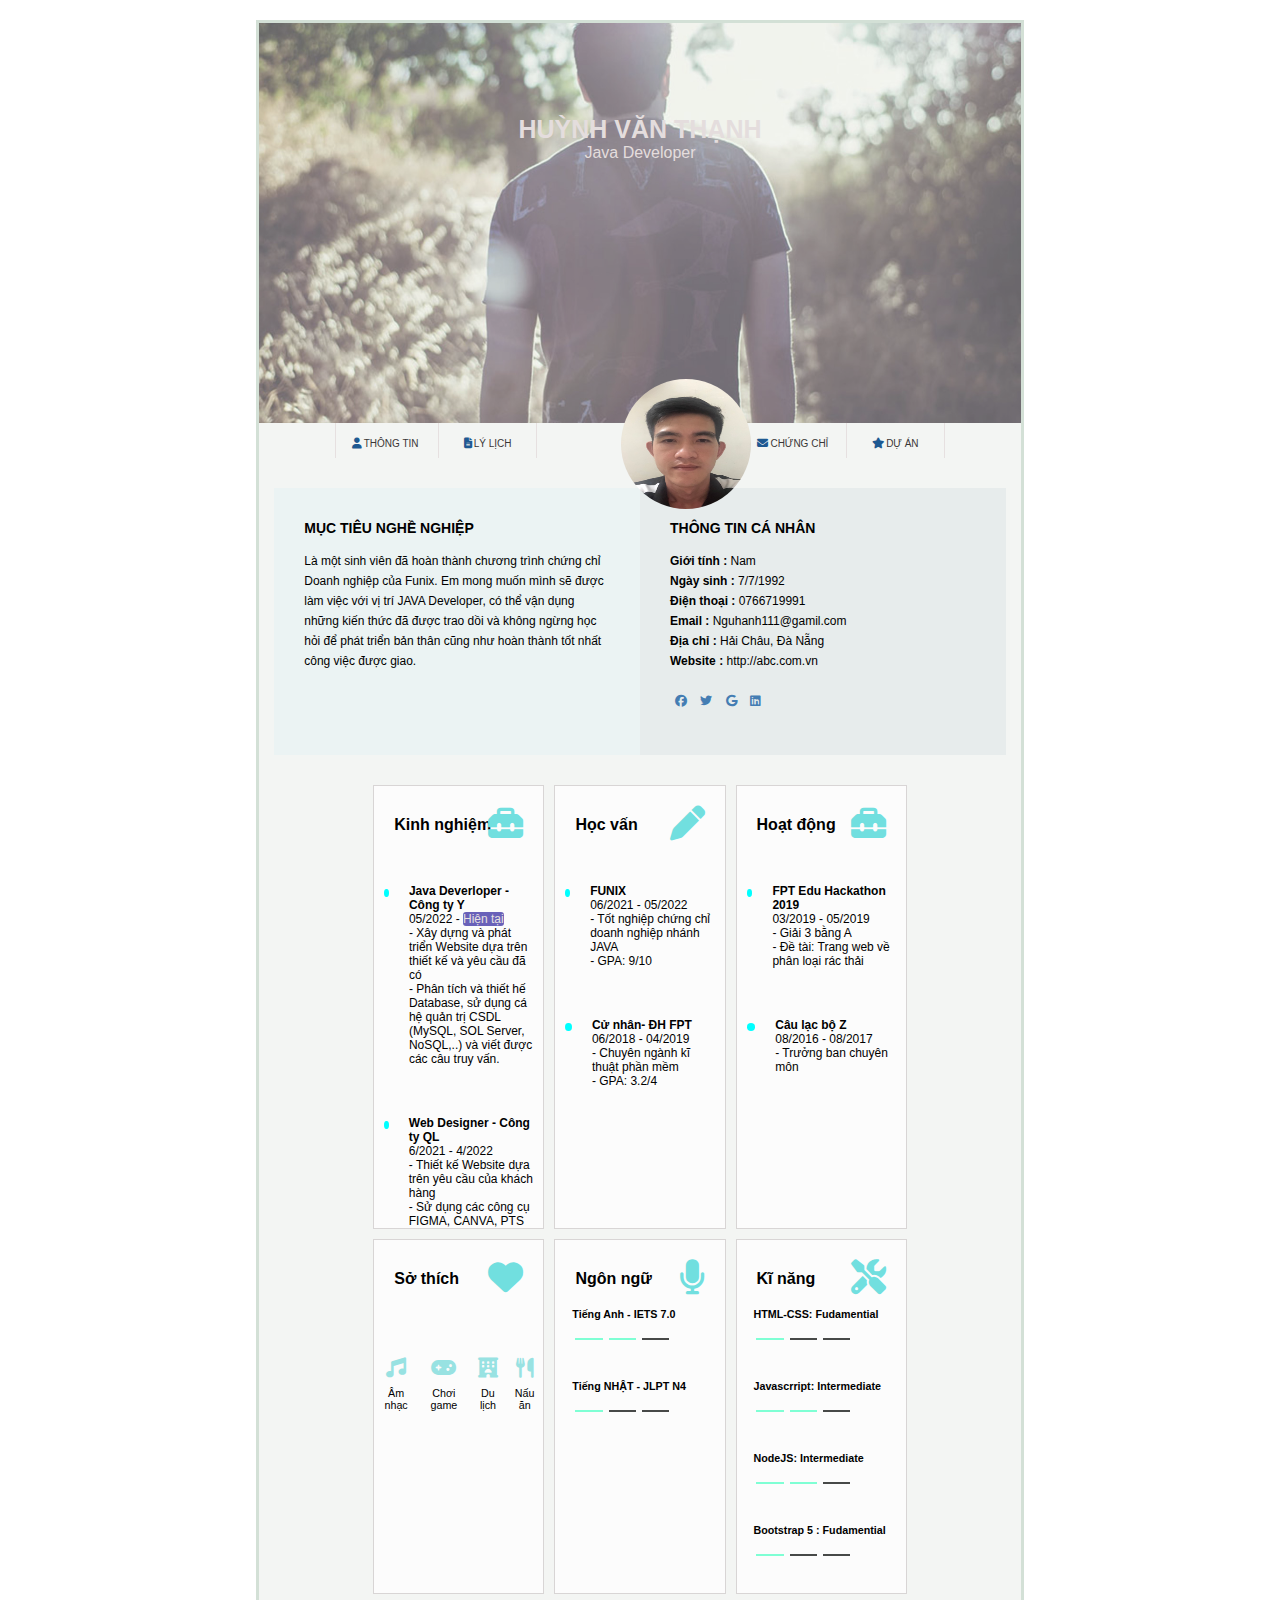
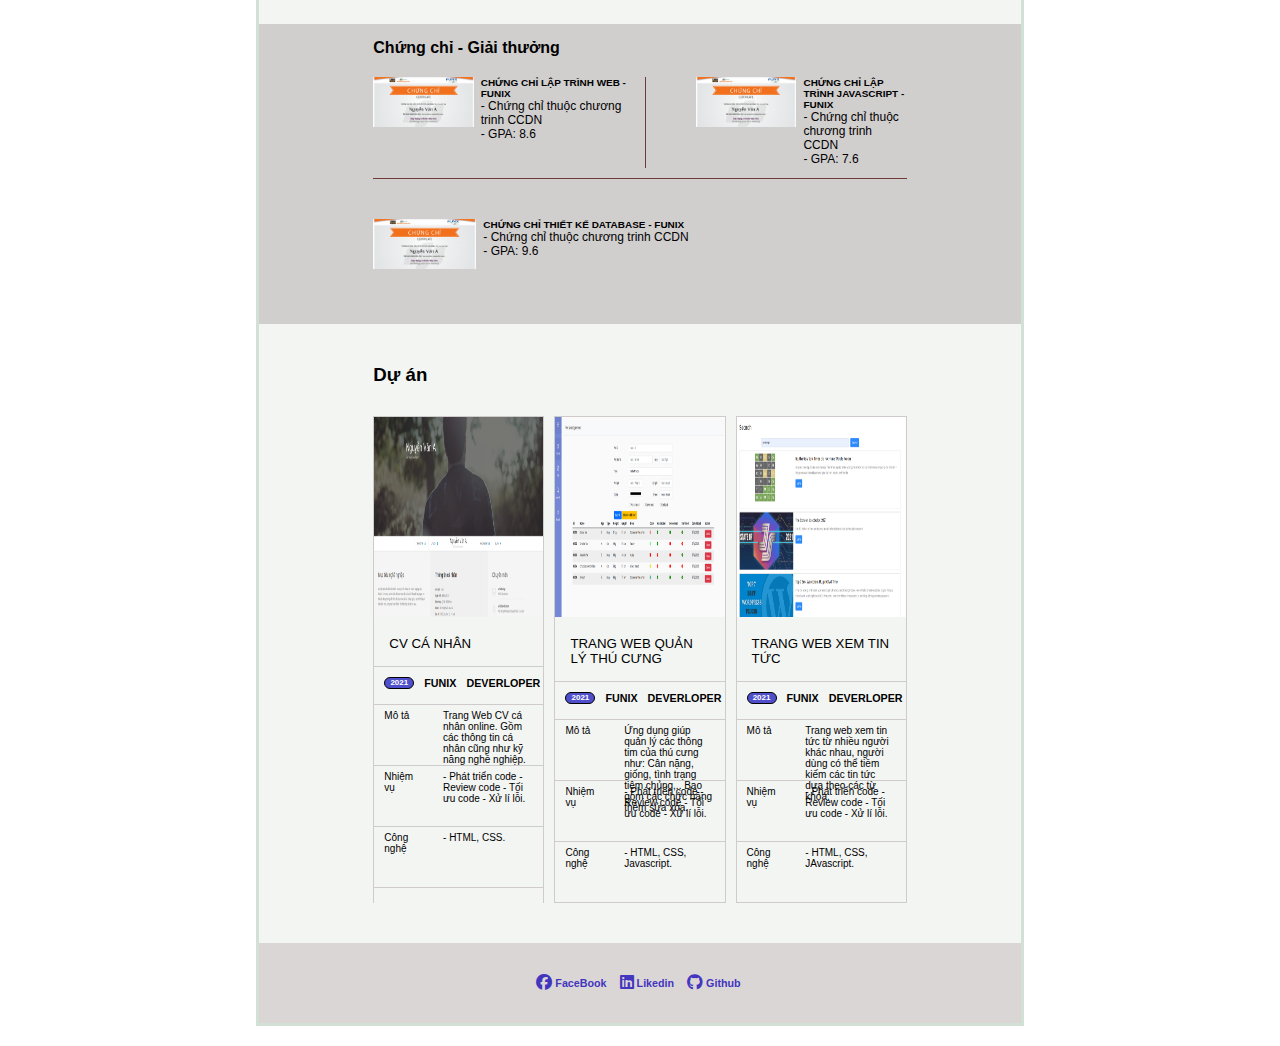
==== HTML/index.html @ a1156a14 "web cv" ====
<!DOCTYPE html>
<html lang="en">
  <head>
    <meta charset="UTF-8" />
    <meta http-equiv="X-UA-Compatible" content="IE=edge" />
    <meta name="viewport" content="width=device-width, initial-scale=1.0" />
    <title>ASSIGNMENT2</title>
    <link rel="stylesheet" href="/CSS/style.css" />
    <link
      rel="stylesheet"
      href="https://cdnjs.cloudflare.com/ajax/libs/font-awesome/6.4.0/css/all.min.css"
    />
    <link
      rel="stylesheet"
      href="https://cdnjs.cloudflare.com/ajax/libs/font-awesome/6.4.0/css/all.css"
    />
  </head>
  <body>
    <article id="container">
      <!--HÌNH ẢNH ĐẠI DIỆN -->
      <div class="image">
        <img class="image_cv" src="/IMAGES/banner.jpg" alt="image cá nhân" />
        <div class="text">
          <h1>HUỲNH VĂN THẠNH</h1>
          <p>Java Developer</p>
        </div>
      </div>
      <!-- ĐƯỜNG LINK THÔNG TIN -->
      <div class="menu_bar">
        <div class="menu_bar contai_box">
          <div class="info">
            <a href="#information" class="aa">
              <div class="aa_box">
                <i
                  class="fa-solid fa-user"
                  style="
                    font-size: 11px;
                    color: rgb(30, 89, 145);
                    margin-right: 2px;
                  "
                ></i>
                <div class="text_icon">THÔNG TIN</div>
              </div>
            </a>
          </div>
          <div class="back">
            <a href="#back_ground" class="aa">
              <div class="aa_box">
                <i
                  class="fa-solid fa-file-lines"
                  style="
                    font-size: 11px;
                    color: rgb(30, 89, 145);
                    margin-right: 2px;
                  "
                ></i>
                <div class="text_icon">LÝ LỊCH</div>
              </div>
            </a>
          </div>
          <div class="name">
            <img src="/IMAGES/anh.jpg" alt="">
          </div>
          <div class="awa">
            <a href="#award" class="aa">
              <div class="aa_box">
                <i
                  class="fa-solid fa-envelope"
                  style="
                    font-size: 11px;
                    color: rgb(30, 89, 145);
                    margin-right: 2px;
                  "
                ></i>
                <div class="text_icon">CHỨNG CHỈ</div>
              </div>
            </a>
          </div>
          <div class="proj">
            <a href="#project" class="aa">
              <div class="aa_box">
                <i
                  class="fa-solid fa-star"
                  style="
                    font-size: 11px;
                    color: rgb(30, 89, 145);
                    margin-right: 2px;
                  "
                ></i>
                <div class="text_icon">DỰ ÁN</div>
              </div>
            </a>
          </div>
        </div>
      </div>
      <!-- THÔNG TIN CÁ NHÂN VÀ MỤC TIÊU NGHỀ NGHIỆP -->
      <div id="information">
        <div class="goal_my">
          <div class="text_goal">
            <h5>MỤC TIÊU NGHỀ NGHIỆP</h5>
            <p>
              Là một sinh viên đã hoàn thành chương trình chứng chỉ Doanh nghiệp
              của Funix. Em mong muốn mình sẽ được làm việc với vị trí JAVA
              Developer, có thể vận dụng những kiến thức đã được trao dồi và
              không ngừng học hỏi để phát triển bản thân cũng như hoàn thành tốt
              nhất công việc được giao.
            </p>
          </div>
        </div>
        <div class="info_my">
          <div class="text_info">
            <h5>THÔNG TIN CÁ NHÂN</h5>
            <p><span>Giới tính : </span> Nam</p>
            <p><span>Ngày sinh : </span> 7/7/1992</p>
            <p><span>Điện thoại : </span> 0766719991</p>
            <p><span>Email : </span> Nguhanh111@gamil.com</p>
            <p><span>Địa chỉ : </span> Hải Châu, Đà Nẵng</p>
            <p><span>Website : </span> http://abc.com.vn</p>
            <div class="link_social">
              <a href="https://www.facebook.com"
                ><i class="fa-brands fa-facebook"></i
              ></a>
              <a href="https://twitter.com/?lang=vi"
                ><i class="fa-brands fa-twitter"></i
              ></a>
              <a href="https://www.google.com.vn/?hl=vi"
                ><i class="fa-brands fa-google"></i
              ></a>
              <a href="https://www.linkedin.com/"
                ><i class="fa-brands fa-linkedin"></i
              ></a>
            </div>
          </div>
        </div>
      </div>
      <!-- BACKGROUND CÁ NHÂN -->
      <div id="back_ground">
        <div class="back_container">
          <div class="experience">
            <div class="text-icon">
              <h4>Kinh nghiệm</h4>
              <i
                class="fa-solid fa-toolbox"
                style="font-size: 35px; color: rgb(113, 223, 223)"
              ></i>
            </div>

            <div class="text_act">
              <div class="point1"></div>
              <div class="text-point">
                <h4>Java Deverloper - Công ty Y</h4>
                <p>05/2022 - <span> Hiện tại</span></p>
                <p>
                  - Xây dựng và phát triển Website dựa trên thiết kế và yêu cầu
                  đã có
                </p>
                <p>
                  - Phân tích và thiết hế Database, sử dụng cá hệ quản trị CSDL
                  (MySQL, SOL Server, NoSQL,..) và viết được các câu truy vấn.
                </p>
              </div>
            </div>
            <div class="text_act">
              <div class="point"></div>
              <div class="text-point">
                <h4>Web Designer - Công ty QL</h4>
                <p>6/2021 - 4/2022</p>
                <p>- Thiết kế Website dựa trên yêu cầu của khách hàng</p>
                <p>- Sử dụng các công cụ FIGMA, CANVA, PTS</p>
              </div>
            </div>
          </div>
          <div class="education">
            <div class="text-icon">
              <h4>Học vấn</h4>
              <i
                class="fa-solid fa-pen"
                style="font-size: 35px; color: rgb(113, 223, 223)"
              ></i>
            </div>
            <div class="text_act">
              <div class="point"></div>
              <div class="text-point">
                <h4>FUNIX</h4>
                <p>06/2021 - 05/2022</p>
                <p>- Tốt nghiệp chứng chỉ doanh nghiệp nhánh JAVA</p>
                <p>- GPA: 9/10</p>
              </div>
            </div>
            <div class="text_act">
              <div class="point"></div>
              <div class="text-point">
                <h4>Cử nhân- ĐH FPT</h4>
                <p>06/2018 - 04/2019</p>
                <p>- Chuyên ngành kĩ thuật phần mềm</p>
                <p>- GPA: 3.2/4</p>
              </div>
            </div>
          </div>
          <div class="active">
            <div class="text-icon">
              <h4>Hoạt động</h4>
              <i
                class="fa-solid fa-toolbox"
                style="font-size: 35px; color: rgb(113, 223, 223)"
              ></i>
            </div>
            <div class="text_act">
              <div class="point"></div>
              <div class="text-point">
                <h4>FPT Edu Hackathon 2019</h4>
                <p>03/2019 - 05/2019</p>
                <p>- Giải 3 bằng A</p>
                <p>- Đề tài: Trang web về phân loại rác thải</p>
              </div>
            </div>
            <div class="text_act">
              <div class="point"></div>
              <div class="text-point">
                <h4>Câu lạc bộ Z</h4>
                <p>08/2016 - 08/2017</p>
                <p>- Trưởng ban chuyên môn</p>
              </div>
            </div>
          </div>
          <div class="interest">
            <div class="text-icon">
              <h4>Sở thích</h4>
              <i
                class="fa-solid fa-heart"
                style="font-size: 35px; color: rgb(113, 223, 223)"
              ></i>
            </div>
            <div class="inter-contai">
                <div class="inter1">
                    <i class="fa-solid fa-music" style="font-size: 20px; color: rgb(152, 226, 226);"></i>
                    <h6>Âm nhạc</h6>
                </div>
                <div class="inter1">
                    <i class="fa-solid fa-gamepad"  style="font-size: 20px; color: rgb(152, 226, 226);"></i>
                    <h6>Chơi game</h6>
                </div>
                <div class="inter1">
                    <i class="fa-solid fa-hotel" style="font-size: 20px; color: rgb(152, 226, 226);"></i>
                    <h6>Du lịch</h6>
                </div>
                <div class="inter1">
                    <i class="fa-solid fa-utensils" style="font-size: 20px; color: rgb(152, 226, 226);"></i>
                    <h6>Nấu ăn</h6>
                </div>
            </div>
          </div>
          <div class="language">
            <div class="text-icon">
              <h4>Ngôn ngữ</h4>
              <i
                class="fa-solid fa-microphone"
                style="font-size: 35px; color: rgb(113, 223, 223)"
              ></i>
            </div>
            <div class="text-langu">
                <h6 style="margin: 15px 10%;">Tiếng Anh - IETS 7.0  </h6>
                <div class="text-bar">
                    <div class="bar1"></div>
                    <div class="bar1"></div>
                    <div class="bar3"></div>
                </div>
            </div>
            <div class="text-langu">
                <h6 style="margin: 15px 10%;">Tiếng NHẬT - JLPT N4  </h6>
                <div class="text-bar">
                    <div class="bar1"></div>
                    <div class="bar3"></div>
                    <div class="bar3"></div>
                </div>
            </div>
          </div>
          <div class="skill">
            <div class="text-icon">
              <h4>Kĩ năng</h4>
              <i
                class="fa-solid fa-screwdriver-wrench"
                style="font-size: 35px; color: rgb(113, 223, 223)"
              ></i>
            </div>
            <div class="text-langu">
                <h6 style="margin: 15px 10%;">HTML-CSS: Fudamential </h6>
                <div class="text-bar1">
                    <div class="bar1"></div>
                    <div class="bar3"></div>
                    <div class="bar3"></div>
                </div>
            </div>
            <div class="text-langu">
                <h6 style="margin: 15px 10%;">Javascrript: Intermediate  </h6>
                <div class="text-bar1">
                    <div class="bar1"></div>
                    <div class="bar1"></div>
                    <div class="bar3"></div>
                </div>
            </div>
            <div class="text-langu">
                <h6 style="margin: 15px 10%;">NodeJS: Intermediate  </h6>
                <div class="text-bar1">
                    <div class="bar1"></div>
                    <div class="bar1"></div>
                    <div class="bar3"></div>
                </div>
            </div>
            <div class="text-langu">
                <h6 style="margin: 15px 10%;">Bootstrap 5 : Fudamential  </h6>
                <div class="text-bar1">
                    <div class="bar1"></div>
                    <div class="bar3"></div>
                    <div class="bar3"></div>
                </div>
            </div>
          </div>
        </div>
      </div>
      <!-- CHỨNG CHỈ GIẢI THƯỞNG -->
      <div id="award">
        <h4>Chứng chỉ - Giải thưởng</h4>
        <div class="awa-list">
          <div class="list">
            <img src="/IMAGES/Cert_DBI.png" alt="" class="imaga" />
            <div class="text-awa">
              <h5>CHỨNG CHỈ LẬP TRÌNH WEB - FUNIX</h5>
              <p>- Chứng chỉ thuộc chương trinh CCDN</p>
              <p>- GPA: 8.6</p>
            </div>
          </div>
          <div class="list2">
            <img src="/IMAGES/Cert_DBI.png" alt="" class="imaga" />
            <div class="text-awa">
              <h5>CHỨNG CHỈ LẬP TRÌNH JAVASCRIPT - FUNIX</h5>
              <p>- Chứng chỉ thuộc chương trinh CCDN</p>
              <p>- GPA: 7.6</p>
            </div>
          </div>
          <div class="list3">
            <img src="/IMAGES/Cert_DBI.png" alt="" class="imaga" />
            <div class="text-awa">
              <h5>CHỨNG CHỈ THIẾT KẾ DATABASE - FUNIX</h5>
              <p>- Chứng chỉ thuộc chương trinh CCDN</p>
              <p>- GPA: 9.6</p>
            </div>
          </div>
        </div>
      </div>
      <!-- DỰ ÁN  -->
      <div id="project">
        <h3>Dự án</h3>
        <div class="container-pro">
          <div class="pro1">
            <img src="/IMAGES/project_1.png" alt="" class="ima" />
            <div class="h5">
              <h5>CV CÁ NHÂN</h5>
            </div>
            <div class="icon-pro">
              <h6 class="btn">2021</h6>
              <h6>FUNIX</h6>
              <h6>DEVERLOPER</h6>
            </div>
            <div class="text-pro">
              <p>Mô tả</p>
              <p class="text-pro-p">
                Trang Web CV cá nhân online. Gồm các thông tin cá nhân cũng như
                kỹ năng nghề nghiệp.
              </p>
            </div>
            <div class="text-pro">
              <p>Nhiệm vụ</p>
              <p class="text-pro-p">
                - Phát triển code - Review code - Tối ưu code - Xử lí lỗi.
              </p>
            </div>
            <div class="text-pro">
              <p>Công nghệ</p>
              <p class="text-pro-p">- HTML, CSS.</p>
            </div>
          </div>
          <div class="pro1">
            <img src="/IMAGES/project_2.png" alt="" class="ima" />
            <div class="h5">
              <h5>TRANG WEB QUẢN LÝ THÚ CƯNG</h5>
            </div>
            <div class="icon-pro">
              <h6 class="btn">2021</h6>
              <h6>FUNIX</h6>
              <h6>DEVERLOPER</h6>
            </div>
            <div class="text-pro">
              <p>Mô tả</p>
              <p class="text-pro-p">
                Ứng dụng giúp quản lý các thông tim của thú cưng như: Cân nặng,
                giống, tình trạng tiêm chủng,.. Bao gồm các chức năng thêm sửa
                xóa.
              </p>
            </div>
            <div class="text-pro">
              <p>Nhiệm vụ</p>
              <p class="text-pro-p">
                - Phát triển code - Review code - Tối ưu code - Xử lí lỗi.
              </p>
            </div>
            <div class="text-pro">
              <p>Công nghệ</p>
              <p class="text-pro-p">- HTML, CSS, Javascript.</p>
            </div>
          </div>
          <div class="pro1">
            <img src="/IMAGES/project_3.png" alt="" class="ima" />
            <div class="h5">
              <h5>TRANG WEB XEM TIN TỨC</h5>
            </div>
            <div class="icon-pro">
              <h6 class="btn">2021</h6>
              <h6>FUNIX</h6>
              <h6>DEVERLOPER</h6>
            </div>
            <div class="text-pro">
              <p>Mô tả</p>
              <p class="text-pro-p">
                Trang web xem tin tức từ nhiều người khác nhau, người dùng có
                thể tiềm kiếm các tin tức dựa theo các từ khóa.
              </p>
            </div>
            <div class="text-pro">
              <p>Nhiệm vụ</p>
              <p class="text-pro-p">
                - Phát triển code - Review code - Tối ưu code - Xử lí lỗi.
              </p>
            </div>
            <div class="text-pro">
              <p>Công nghệ</p>
              <p class="text-pro-p">- HTML, CSS, JAvascript.</p>
            </div>
          </div>
        </div>
      </div>
      <!-- THÔNG TIN ĐƯỜNG DẪN -->
      <footer class="footer">
        <div class="container-footer">
          <a href="https://www.facebook.com">
            <div class="fabook">
              <i class="fa-brands fa-facebook"></i>
              <h6>FaceBook</h6>
            </div>
          </a>
          <a href="https://www.linkedin.com">
            <div class="likedin">
              <i class="fa-brands fa-linkedin"></i>
              <h6>Likedin</h6>
            </div>
          </a>
          <a href="https://github.com">
            <div class="git">
              <i class="fa-brands fa-github"></i>
              <h6>Github</h6>
            </div>
          </a>
        </div>
      </footer>
    </article>
  </body>
</html>
---- CSS/style.css ----
*{
    margin: 0;
    padding: 0;
    box-sizing: border-box;
    
   
}
body{
    font-family: sans-serif;
}
#container{
   margin: 20px auto;
   border: 3px solid rgb(211, 224, 214);

    width: 60%;
    min-height: 100vh;
    background-color: rgb(243, 245, 243);
    
}
/*HÌNH ẢNH ĐẠI DIỆN */
.image{
     width: 100%;
     justify-content: center;
     position: relative;
     height: 400px;
    }
.image_cv{
    width: 100%;
    height: 400px;;
    opacity: 0.7;
}
.text{
    text-align: center;
    justify-content: center;
    color: rgb(228, 221, 221);
    position: absolute;
    left: 50%;
    top: 50%;
    transform: translate(-50%, -230%);
    
}
.text h1{
    font-size: 25px;
}
/* ĐƯỜNG LINK THÔNG TIN */
.name img{
    width: 130px;
    height: 130px;
    border-radius: 50%;
    position: absolute;
     left: 80px;
     top: -50px;
    
   

}
.menu_bar{
    text-align: center;
    justify-content: center;
   
    height: 35px;
}
.contai_box{
    display: grid;
    grid-template-columns: 1fr 1fr 2fr 1fr 1fr;
    margin: 0px 10%;
    column-gap: 4px;
    

}
.text_icon{
    color: rgb(58, 55, 55);
    font-size: 10PX;
    
}
.name h6{
    font-size: 8px;
    color: rgb(166, 182, 182);
    margin-top: 6px;
    
}
.name{
    margin-top: 6px;
    position: relative;
}
.name h5{
    color: rgb(71, 69, 69);
   
}
.aa{
    text-decoration: none;
    display: inline-block;
    
}
.aa_box{
    display: flex;
}
.back,.info, .awa, .proj{
    text-align: center;
    justify-content: center;
    padding-top: 10px;
    border-left: 1px solid #e6e0e0;
    
}
.back,.proj{
    border-right:1px solid #e6e0e0 ;
}
/* THÔNG TIN CÁ NHÂN VÀ MỤC TIÊU NGHỀ NGHIỆP */
#information{
    display: grid;
    grid-template-columns: 1fr 1fr;
    padding: 0 2%;
    margin-top: 30px;
    font-size: 12px;
    font-weight: 100;
    height: 267px;
    width: 100%;
}
.goal_my{
    background-color: rgb(235, 243, 243);
}
.info_my{
    background-color: rgb(231, 236, 236);
    
}
.text_goal, .text_info{
margin: 30px;
line-height: 20px;

}

.text_info h5, .text_goal h5{
    padding-bottom: 13px;
    font-size: 14px;
}
.text_info span{
    font-weight: 700;
}
.link_social{
    margin-top: 20px;
}
.link_social a{
    color: rgb(68, 125, 179);
    margin: 0 5px;
}

/* BACKGROUND CÁ NHÂN */
.back_container{
   
    min-height: 80vh;
    display: grid;
    grid-template-columns: 1fr 1fr 1fr;
    grid-template-rows: 5fr 4fr;
    margin: 30px 15%;
    gap: 10px;
   
}
.experience, .education, .active, .interest,
.language , .skill{
    border: 1px solid rgb(216, 213, 213);
    background-color: rgb(252, 252, 252);
}
.text-icon{
    display: flex;
    margin: 20px;
    position: relative;
}
.text-icon i{
    position: absolute;
    right: 0;
}
.text-icon h4{
    margin-top: 10px;
}
.text-edu ul li::marker{
    color: aqua;
    font-size: 15px;
    padding: 5px;
    
}
.text-edu{
    padding: 15px;
}
.text-edu ul li{
    font-size: 13px;
}
.point{
    width: 10px;
    height: 8px;
    border-radius: 50%;
    background-color: aqua;
    margin: 5px 10px;
}
.point1{
    width: 25px;
    height: 8px;
    border-radius: 50%;
    background-color: aqua;
    margin: 5px 10px;
}
.text_act{
    display: flex;
    margin-top: 50px;
    font-size: 13px;
}
.text-point{
    margin: 0 10px;
    font-size: 12px;
}
.text-point p span{
    font-size: 12px;
    background-color: #6961b9;
    color: #e6e0e0;
    border-radius: 3px;
}
.inter-contai{
    display: flex;
    margin-top: 70px;
    text-align: center;
    justify-content: center;

}
.inter1{
    text-align: center;
    margin: 0 5px;

}
.inter1 h6{
    margin-top: 8px;
    font-weight: 300;
}
/* phần ngôn ngữ và kĩ năng css khác phần còn lại */
.text-langu{
    
}
.text-bar,.text-bar1{
    width: 100px;
    height: 30px;
  display: flex;
   margin: 5px 10%;
    font-size: 10px;
}
.text-bar1{

}
.bar1{
    width: 30%;
    height: 2px;
    background-color: aquamarine;
    margin: 3px;
}
.bar3{
    width: 30%;
    height: 2px;
    background-color: rgb(71, 73, 72);
    margin: 3px;
}





/* CHỨNG CHỈ GIẢI THƯỞNG */
#award{
    min-height: 300px;
    background-color: rgb(209, 206, 206);
}
#award h4 {
    padding: 2% 15% 10px ;
   
}
.awa-list{
    display: grid;
    grid-template-columns: 1fr 1fr;
    grid-template-rows: 1fr 1fr;
    padding: 10px 15%;
    gap: 10px 10px;
    font-size: 12px;
}

.imaga{
 width: 110px;
 height: 50px;
 padding-right: 7px;
}
.list, .list2,.list3{
    display: flex;
}
.list2{
    border-left: 1px solid rgb(110, 58, 58);
    padding-left: 50px;
}
.list3{
    border-top: 1px solid rgb(110, 58, 58);
    grid-column: 1/3;
    padding-top: 40px;
}
/* DỰ ÁN */
#project{
    margin: 40px 0px;
    
    
}
.container-pro{
    display: grid;
    grid-template-columns: 1fr 1fr 1fr;
    column-gap: 10px;
    margin: 10px 15%;
    
}
#project h3{
    padding-left: 15%;
}
.icon-pro{
    display: flex;
    border-bottom: 1px solid rgb(207, 203, 203);
    
}
.pro1{
    margin-top: 20px;
    border-top: 1px solid rgb(207, 203, 203);
    border-left: 1px solid rgb(207, 203, 203);
    border-right: 1px solid rgb(207, 203, 203);
}
.pro1 h5 {
    margin: 15px;
    font-weight: 300;
    
}
.h5{ 
    border-bottom: 1px solid rgb(207, 203, 203);
}

.pro1 .ima{
    width: 100%;
    height: 200px;
}
.icon-pro h6{
    margin: 10px 0px 15px 10px;
}
.text-pro{
    display: flex;
    font-size: 10px;
    border-bottom: 1px solid rgb(207, 203, 203);
    
}
.text-pro p {
    margin: 5px 10px;
    width: 30%;
    height: 50px;
}
.text-pro .text-pro-p{
 width: 70%;
}
.btn{
    width: 30px;
    border: 1px solid black;
    border-radius: 7px;
    font-size: 8px;
    
    text-align: center;
    background-color: rgb(79, 79, 204);
    color: white;
}
/* THÔNG TIN ĐƯỜNG DẪN */
.footer{
    background-color: rgb(219, 214, 214);
    position: relative;
    text-align: center;
    justify-content: center;
    width: 100%;
    min-height: 80px;

}
.container-footer{
    position: absolute;
    display: flex;
    top: 50%;
    left: 50%;
    transform: translate(-50% ,-50%);
} 
.container-footer a{
    text-decoration: none;
    color: #4235be;
}
.fabook, .likedin , .git{
    display: flex;
    margin: 0 5px;
    
}
.fabook h6 , .likedin h6 , .git h6 {
    margin: 3px 3px;
}
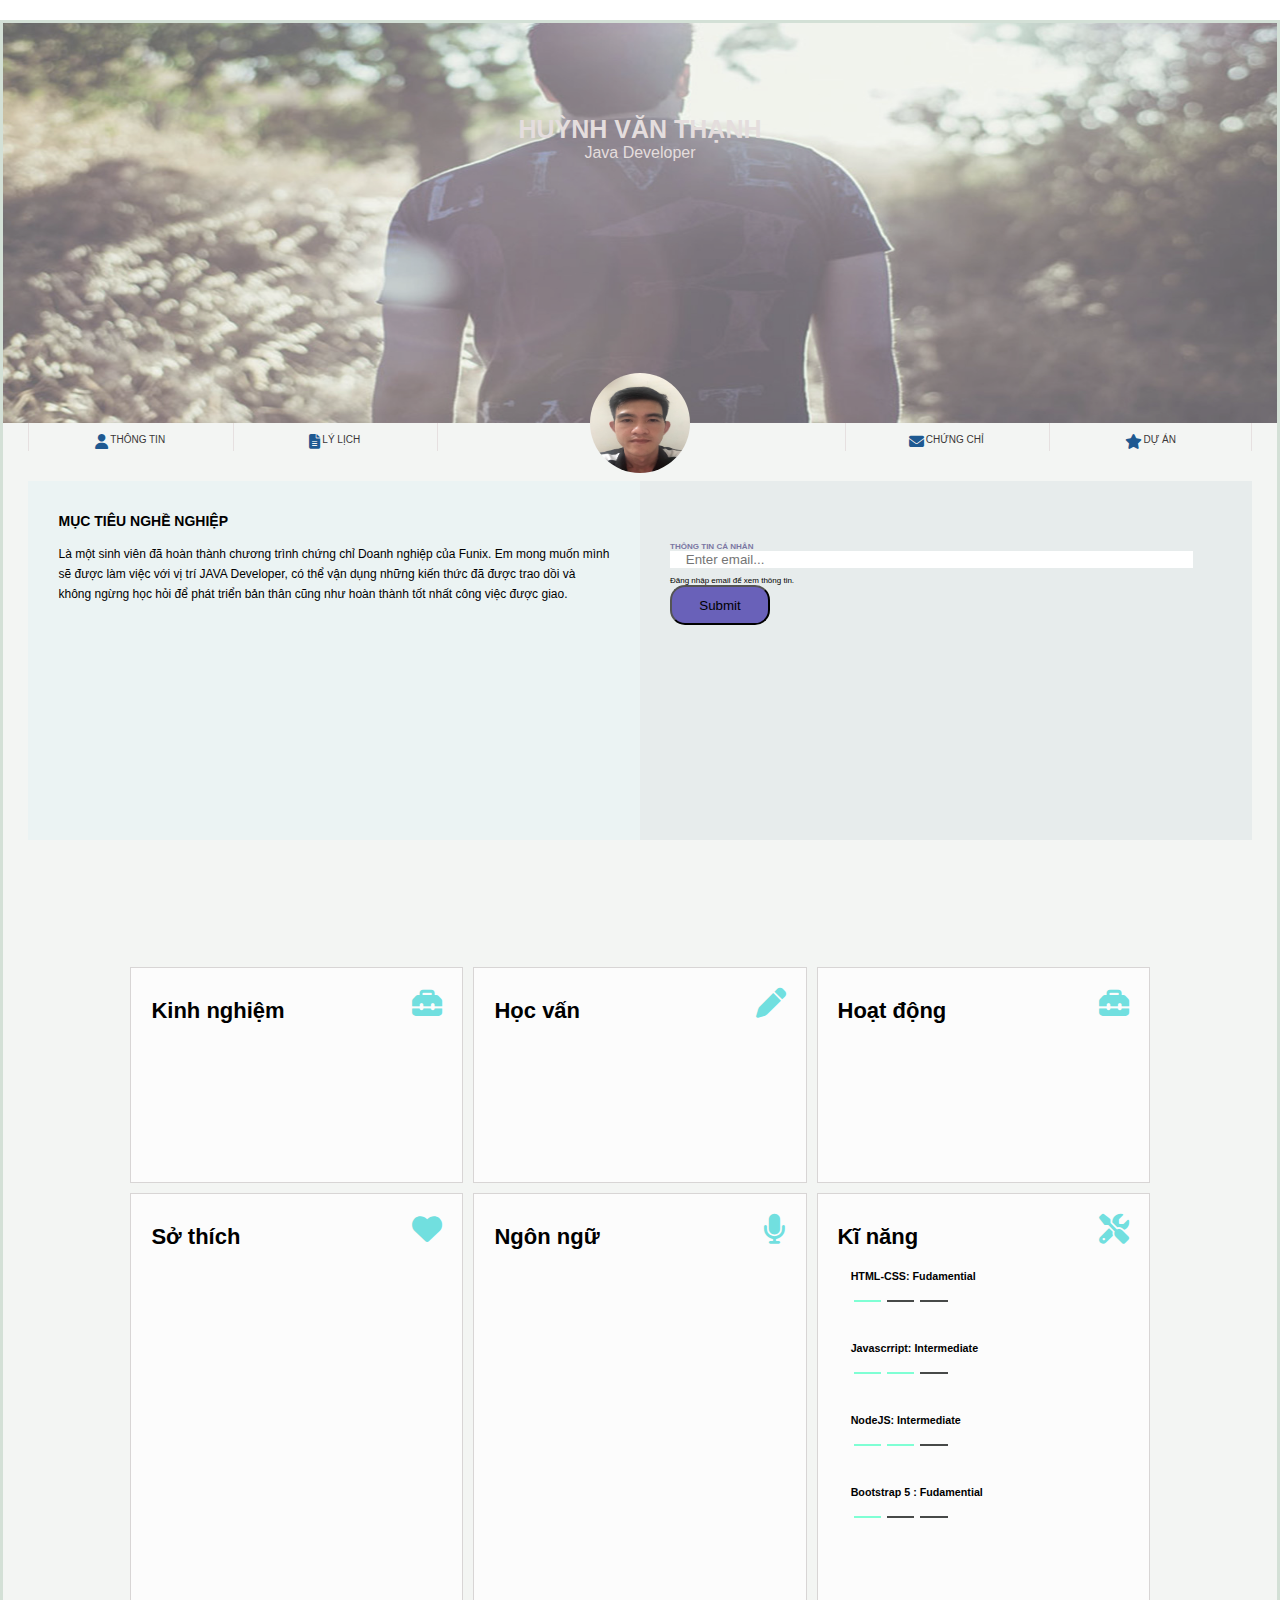
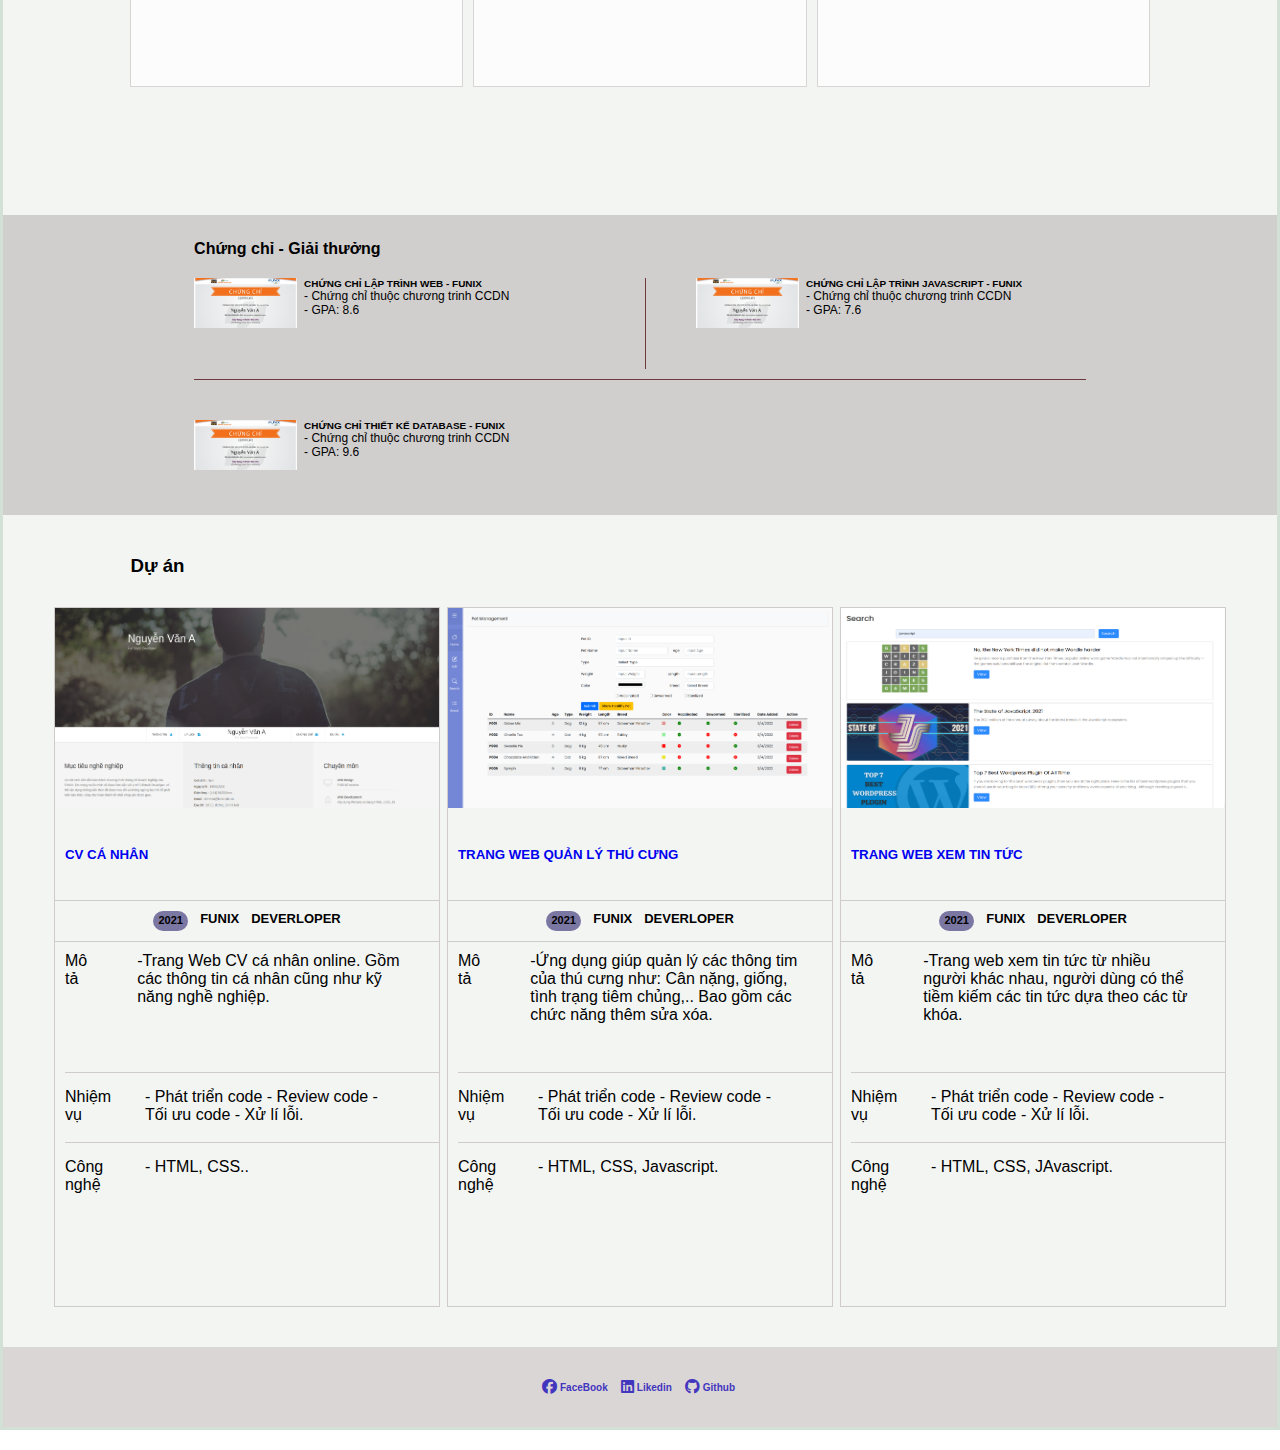
==== commit ce41d4fc: "upload bài tap lap trinh trang web đầu tiên" ====
--- a/HTML/index.html
+++ b/HTML/index.html
@@ -6,6 +6,9 @@
     <meta name="viewport" content="width=device-width, initial-scale=1.0" />
     <title>ASSIGNMENT2</title>
     <link rel="stylesheet" href="/CSS/style.css" />
+    <link rel="stylesheet" href="/CSS/tablet.css" />
+    <link rel="stylesheet" href="/CSS/smartphone.css" />
+
     <link
       rel="stylesheet"
       href="https://cdnjs.cloudflare.com/ajax/libs/font-awesome/6.4.0/css/all.min.css"
@@ -13,6 +16,12 @@
     <link
       rel="stylesheet"
       href="https://cdnjs.cloudflare.com/ajax/libs/font-awesome/6.4.0/css/all.css"
+    />
+    <link
+      href="https://cdn.jsdelivr.net/npm/bootstrap@5.0.2/dist/css/bootstrap.min.css"
+      rel="stylesheet"
+      integrity="sha384-EVSTQN3/azprG1Anm3QDgpJLIm9Nao0Yz1ztcQTwFspd3yD65VohhpuuCOmLASjC"
+      crossorigin="anonymous"
     />
   </head>
   <body>
@@ -27,14 +36,14 @@
       </div>
       <!-- ĐƯỜNG LINK THÔNG TIN -->
       <div class="menu_bar">
-        <div class="menu_bar contai_box">
+        <div class="contai_box">
           <div class="info">
             <a href="#information" class="aa">
               <div class="aa_box">
                 <i
                   class="fa-solid fa-user"
                   style="
-                    font-size: 11px;
+                    font-size: 15px;
                     color: rgb(30, 89, 145);
                     margin-right: 2px;
                   "
@@ -49,7 +58,7 @@
                 <i
                   class="fa-solid fa-file-lines"
                   style="
-                    font-size: 11px;
+                    font-size: 15px;
                     color: rgb(30, 89, 145);
                     margin-right: 2px;
                   "
@@ -59,7 +68,7 @@
             </a>
           </div>
           <div class="name">
-            <img src="/IMAGES/anh.jpg" alt="">
+            <img src="/IMAGES/anh.jpg" alt="" class="anh" />
           </div>
           <div class="awa">
             <a href="#award" class="aa">
@@ -67,7 +76,7 @@
                 <i
                   class="fa-solid fa-envelope"
                   style="
-                    font-size: 11px;
+                    font-size: 15px;
                     color: rgb(30, 89, 145);
                     margin-right: 2px;
                   "
@@ -82,7 +91,7 @@
                 <i
                   class="fa-solid fa-star"
                   style="
-                    font-size: 11px;
+                    font-size: 15px;
                     color: rgb(30, 89, 145);
                     margin-right: 2px;
                   "
@@ -108,7 +117,23 @@
           </div>
         </div>
         <div class="info_my">
-          <div class="text_info">
+          <div id="alone">
+            <div class="my-pro">
+              <h6>THÔNG TIN CÁ NHÂN</h6>
+              <input
+                type="email"
+                placeholder="    Enter email..."
+                id="mail-pro"
+              />
+              <div class="text-awa">
+                <p>Đăng nhập email để xem thông tin.</p>
+              </div>
+              <button type="button" id="btn" onclick="loginsub()">
+                Submit
+              </button>
+            </div>
+          </div>
+          <div id="my-profile" class="text_info">
             <h5>THÔNG TIN CÁ NHÂN</h5>
             <p><span>Giới tính : </span> Nam</p>
             <p><span>Ngày sinh : </span> 7/7/1992</p>
@@ -136,184 +161,246 @@
       <!-- BACKGROUND CÁ NHÂN -->
       <div id="back_ground">
         <div class="back_container">
-          <div class="experience">
+          <div id="my-experience" class="experience">
             <div class="text-icon">
               <h4>Kinh nghiệm</h4>
+
               <i
                 class="fa-solid fa-toolbox"
-                style="font-size: 35px; color: rgb(113, 223, 223)"
+                style="font-size: 30px; color: rgb(113, 223, 223)"
               ></i>
             </div>
+            <div id="exper-view">
+              <div class="view-more" onclick="more_and_more1()">
+                <i class="fa-solid fa-caret-down"></i>
+                <h6 id="text-view1">View More</h6>
+              </div>
+            </div>
+            <div id="text1">
+              <div class="text_act">
+                <div class="point1"></div>
+                <div class="text-point">
+                  <h6>Java Deverloper - Công ty Y</h6>
+                  <p>05/2022 - <span> Hiện tại</span></p>
+                  <p>
+                    - Xây dựng và phát triển Website dựa trên thiết kế và yêu cầu
+                    đã có
+                  </p>
+                  <p>
+                    - Phân tích và thiết hế Database, sử dụng cá hệ quản trị CSDL
+                    (MySQL, SOL Server, NoSQL,..) và viết được các câu truy vấn.
+                  </p>
+                </div>
+              </div>
+              <div  class="text_act">
+                <div class="point"></div>
+                <div class="text-point">
+                  <h6>Web Designer - Công ty QL</h6>
+                  <p>6/2021 - 4/2022</p>
+                  <p>- Thiết kế Website dựa trên yêu cầu của khách hàng</p>
+                  <p>- Sử dụng các công cụ FIGMA, CANVA, PTS</p>
+                </div>
+              </div>
+            </div>
 
-            <div class="text_act">
-              <div class="point1"></div>
-              <div class="text-point">
-                <h4>Java Deverloper - Công ty Y</h4>
-                <p>05/2022 - <span> Hiện tại</span></p>
-                <p>
-                  - Xây dựng và phát triển Website dựa trên thiết kế và yêu cầu
-                  đã có
-                </p>
-                <p>
-                  - Phân tích và thiết hế Database, sử dụng cá hệ quản trị CSDL
-                  (MySQL, SOL Server, NoSQL,..) và viết được các câu truy vấn.
-                </p>
-              </div>
-            </div>
-            <div class="text_act">
-              <div class="point"></div>
-              <div class="text-point">
-                <h4>Web Designer - Công ty QL</h4>
-                <p>6/2021 - 4/2022</p>
-                <p>- Thiết kế Website dựa trên yêu cầu của khách hàng</p>
-                <p>- Sử dụng các công cụ FIGMA, CANVA, PTS</p>
-              </div>
-            </div>
-          </div>
-          <div class="education">
-            <div class="text-icon">
+            
+          </div>
+          <div id="edu-text-icon" class="education">
+            <div  class="text-icon">
               <h4>Học vấn</h4>
               <i
                 class="fa-solid fa-pen"
-                style="font-size: 35px; color: rgb(113, 223, 223)"
+                style="font-size: 30px; color: rgb(113, 223, 223)"
               ></i>
             </div>
-            <div class="text_act">
-              <div class="point"></div>
-              <div class="text-point">
-                <h4>FUNIX</h4>
-                <p>06/2021 - 05/2022</p>
-                <p>- Tốt nghiệp chứng chỉ doanh nghiệp nhánh JAVA</p>
-                <p>- GPA: 9/10</p>
-              </div>
-            </div>
-            <div class="text_act">
-              <div class="point"></div>
-              <div class="text-point">
-                <h4>Cử nhân- ĐH FPT</h4>
-                <p>06/2018 - 04/2019</p>
-                <p>- Chuyên ngành kĩ thuật phần mềm</p>
-                <p>- GPA: 3.2/4</p>
-              </div>
-            </div>
-          </div>
-          <div class="active">
+            <div id="eduview">
+              <div class="view-more" onclick="more_and_more2()" >
+                <i class="fa-solid fa-caret-down"></i>
+                <h6 id="text-view2" >View More</h6>
+              </div>
+            </div>
+            <div id="text2">
+              <div  class="text_act">
+                <div class="point"></div>
+                <div class="text-point">
+                  <h6>FUNIX</h6>
+                  <p>06/2021 - 05/2022</p>
+                  <p>- Tốt nghiệp chứng chỉ doanh nghiệp nhánh JAVA</p>
+                  <p>- GPA: 9/10</p>
+                </div>
+              </div>
+              <div class="text_act">
+                <div class="point"></div>
+                <div class="text-point">
+                  <h6>Cử nhân- ĐH FPT</h6>
+                  <p>06/2018 - 04/2019</p>
+                  <p>- Chuyên ngành kĩ thuật phần mềm</p>
+                  <p>- GPA: 3.2/4</p>
+                </div>
+              </div>
+            </div>
+          </div>
+          <div id="my-active" class="active">
             <div class="text-icon">
               <h4>Hoạt động</h4>
               <i
                 class="fa-solid fa-toolbox"
-                style="font-size: 35px; color: rgb(113, 223, 223)"
+                style="font-size: 30px; color: rgb(113, 223, 223)"
               ></i>
             </div>
-            <div class="text_act">
-              <div class="point"></div>
-              <div class="text-point">
-                <h4>FPT Edu Hackathon 2019</h4>
-                <p>03/2019 - 05/2019</p>
-                <p>- Giải 3 bằng A</p>
-                <p>- Đề tài: Trang web về phân loại rác thải</p>
-              </div>
-            </div>
-            <div class="text_act">
-              <div class="point"></div>
-              <div class="text-point">
-                <h4>Câu lạc bộ Z</h4>
-                <p>08/2016 - 08/2017</p>
-                <p>- Trưởng ban chuyên môn</p>
-              </div>
-            </div>
-          </div>
-          <div class="interest">
+            <div id="act-view">
+              <div class="view-more" onclick="more_and_more3()">
+                <i class="fa-solid fa-caret-down"></i>
+                <h6 id="text-view3" >View More</h6>
+              </div>
+            </div>
+            <div id="text3">
+              <div class="text_act">
+                <div class="point"></div>
+                <div class="text-point">
+                  <h6>FPT Edu Hackathon 2019</h6>
+                  <p>03/2019 - 05/2019</p>
+                  <p>- Giải 3 bằng A</p>
+                  <p>- Đề tài: Trang web về phân loại rác thải</p>
+                </div>
+              </div>
+              <div class="text_act">
+                <div class="point"></div>
+                <div class="text-point">
+                  <h6>Câu lạc bộ Z</h6>
+                  <p>08/2016 - 08/2017</p>
+                  <p>- Trưởng ban chuyên môn</p>
+                </div>
+              </div>
+            </div>
+          </div>
+          <div id="interester" class="interest">
             <div class="text-icon">
               <h4>Sở thích</h4>
               <i
                 class="fa-solid fa-heart"
-                style="font-size: 35px; color: rgb(113, 223, 223)"
+                style="font-size: 30px; color: rgb(113, 223, 223)"
               ></i>
             </div>
-            <div class="inter-contai">
+            <div id="inter-view">
+              <div class="view-more" onclick="more_and_more4()">
+                <i class="fa-solid fa-caret-down"></i>
+                <h6 id="text-view3">View More</h6>
+              </div>
+            </div>
+            <div id="text4">
+              <div class="inter-contai">
                 <div class="inter1">
-                    <i class="fa-solid fa-music" style="font-size: 20px; color: rgb(152, 226, 226);"></i>
-                    <h6>Âm nhạc</h6>
+                  <i
+                    class="fa-solid fa-music"
+                    style="font-size: 20px; color: rgb(152, 226, 226)"
+                  ></i>
+                  <h6>Âm nhạc</h6>
                 </div>
                 <div class="inter1">
-                    <i class="fa-solid fa-gamepad"  style="font-size: 20px; color: rgb(152, 226, 226);"></i>
-                    <h6>Chơi game</h6>
+                  <i
+                    class="fa-solid fa-gamepad"
+                    style="font-size: 20px; color: rgb(152, 226, 226)"
+                  ></i>
+                  <h6>Chơi game</h6>
                 </div>
                 <div class="inter1">
-                    <i class="fa-solid fa-hotel" style="font-size: 20px; color: rgb(152, 226, 226);"></i>
-                    <h6>Du lịch</h6>
+                  <i
+                    class="fa-solid fa-hotel"
+                    style="font-size: 20px; color: rgb(152, 226, 226)"
+                  ></i>
+                  <h6>Du lịch</h6>
                 </div>
                 <div class="inter1">
-                    <i class="fa-solid fa-utensils" style="font-size: 20px; color: rgb(152, 226, 226);"></i>
-                    <h6>Nấu ăn</h6>
-                </div>
-            </div>
-          </div>
-          <div class="language">
+                  <i
+                    class="fa-solid fa-utensils"
+                    style="font-size: 20px; color: rgb(152, 226, 226)"
+                  ></i>
+                  <h6>Nấu ăn</h6>
+                </div>
+              </div>
+            </div>
+          </div>
+          <div id="languagese" class="language">
             <div class="text-icon">
               <h4>Ngôn ngữ</h4>
               <i
                 class="fa-solid fa-microphone"
-                style="font-size: 35px; color: rgb(113, 223, 223)"
+                style="font-size: 30px; color: rgb(113, 223, 223)"
               ></i>
             </div>
-            <div class="text-langu">
-                <h6 style="margin: 15px 10%;">Tiếng Anh - IETS 7.0  </h6>
+            <div id="lang-view">
+              <div class="view-more" onclick="more_and_more5()">
+                <i class="fa-solid fa-caret-down"></i>
+                <h6 id="text-view5" >View More</h6>
+              </div>
+            </div>
+            <div id="text5">
+              <div class="text-langu">
+                <h6 style="margin: 15px 10%">Tiếng Anh - IETS 7.0</h6>
                 <div class="text-bar">
-                    <div class="bar1"></div>
-                    <div class="bar1"></div>
-                    <div class="bar3"></div>
-                </div>
-            </div>
-            <div class="text-langu">
-                <h6 style="margin: 15px 10%;">Tiếng NHẬT - JLPT N4  </h6>
+                  <div class="bar1"></div>
+                  <div class="bar1"></div>
+                  <div class="bar3"></div>
+                </div>
+              </div>
+              <div class="text-langu">
+                <h6 style="margin: 15px 10%">Tiếng NHẬT - JLPT N4</h6>
                 <div class="text-bar">
-                    <div class="bar1"></div>
-                    <div class="bar3"></div>
-                    <div class="bar3"></div>
-                </div>
-            </div>
-          </div>
-          <div class="skill">
+                  <div class="bar1"></div>
+                  <div class="bar3"></div>
+                  <div class="bar3"></div>
+                </div>
+              </div>
+            </div>
+          </div>
+          <div id="skiller" class="skill">
             <div class="text-icon">
               <h4>Kĩ năng</h4>
               <i
                 class="fa-solid fa-screwdriver-wrench"
-                style="font-size: 35px; color: rgb(113, 223, 223)"
+                style="font-size: 30px; color: rgb(113, 223, 223)"
               ></i>
             </div>
-            <div class="text-langu">
-                <h6 style="margin: 15px 10%;">HTML-CSS: Fudamential </h6>
+            <div id="skill-view">
+              <div class="view-more" onclick="more_and_more6()">
+                <i class="fa-solid fa-caret-down"></i>
+                <h6 id="text-view6">View More</h6>
+              </div>
+            </div>
+            <div id="text6">
+              <div class="text-langu">
+                <h6 style="margin: 15px 10%">HTML-CSS: Fudamential</h6>
                 <div class="text-bar1">
-                    <div class="bar1"></div>
-                    <div class="bar3"></div>
-                    <div class="bar3"></div>
-                </div>
-            </div>
-            <div class="text-langu">
-                <h6 style="margin: 15px 10%;">Javascrript: Intermediate  </h6>
+                  <div class="bar1"></div>
+                  <div class="bar3"></div>
+                  <div class="bar3"></div>
+                </div>
+              </div>
+              <div class="text-langu">
+                <h6 style="margin: 15px 10%">Javascrript: Intermediate</h6>
                 <div class="text-bar1">
-                    <div class="bar1"></div>
-                    <div class="bar1"></div>
-                    <div class="bar3"></div>
-                </div>
-            </div>
-            <div class="text-langu">
-                <h6 style="margin: 15px 10%;">NodeJS: Intermediate  </h6>
+                  <div class="bar1"></div>
+                  <div class="bar1"></div>
+                  <div class="bar3"></div>
+                </div>
+              </div>
+              <div class="text-langu">
+                <h6 style="margin: 15px 10%">NodeJS: Intermediate</h6>
                 <div class="text-bar1">
-                    <div class="bar1"></div>
-                    <div class="bar1"></div>
-                    <div class="bar3"></div>
-                </div>
-            </div>
-            <div class="text-langu">
-                <h6 style="margin: 15px 10%;">Bootstrap 5 : Fudamential  </h6>
+                  <div class="bar1"></div>
+                  <div class="bar1"></div>
+                  <div class="bar3"></div>
+                </div>
+              </div>
+              <div class="text-langu">
+                <h6 style="margin: 15px 10%">Bootstrap 5 : Fudamential</h6>
                 <div class="text-bar1">
-                    <div class="bar1"></div>
-                    <div class="bar3"></div>
-                    <div class="bar3"></div>
-                </div>
+                  <div class="bar1"></div>
+                  <div class="bar3"></div>
+                  <div class="bar3"></div>
+                </div>
+              </div>
             </div>
           </div>
         </div>
@@ -353,88 +440,132 @@
         <h3>Dự án</h3>
         <div class="container-pro">
           <div class="pro1">
-            <img src="/IMAGES/project_1.png" alt="" class="ima" />
-            <div class="h5">
-              <h5>CV CÁ NHÂN</h5>
+            <div class="image_project">
+              <img src="/IMAGES/project_1.png" alt="" class="ima" />
+              <h5><a href="/project charter/project.html" style="text-decoration: none;">CV CÁ NHÂN</a></h5>
             </div>
             <div class="icon-pro">
-              <h6 class="btn">2021</h6>
-              <h6>FUNIX</h6>
-              <h6>DEVERLOPER</h6>
+              <h6 class="num">2021</h6>
+              <div class="over">
+                <h6>FUNIX</h6>
+                <h6>DEVERLOPER</h6>
+              </div>
             </div>
             <div class="text-pro">
-              <p>Mô tả</p>
-              <p class="text-pro-p">
-                Trang Web CV cá nhân online. Gồm các thông tin cá nhân cũng như
-                kỹ năng nghề nghiệp.
-              </p>
+              <div class="mt">
+                <p>Mô tả</p>
+              </div>
+              <div class="text-mt">
+                <p>
+                  -Trang Web CV cá nhân online. Gồm các thông tin cá nhân cũng
+                  như kỹ năng nghề nghiệp.
+                </p>
+              </div>
+            </div>
+            <div class="text-pro1">
+              <div class="mt">
+                <p>Nhiệm vụ</p>
+              </div>
+              <div class="text-mt">
+                <p>
+                  - Phát triển code - Review code - Tối ưu code - Xử lí lỗi.
+                </p>
+              </div>
+            </div>
+            <div class="text-pro2">
+              <div class="mt">
+                <p>Công nghệ</p>
+              </div>
+              <div class="text-mt">
+                <p>- HTML, CSS..</p>
+              </div>
+            </div>
+          </div>
+          <div class="pro1">
+            <div class="image_project">
+              <img src="/IMAGES/project_2.png" alt="" class="ima" />
+              <h5><a href="/project charter/project.html" style="text-decoration: none;">TRANG WEB QUẢN LÝ THÚ CƯNG</a></h5>
+            </div>
+
+            <div class="icon-pro">
+              <h6 class="num">2021</h6>
+              <div class="over">
+                <h6>FUNIX</h6>
+                <h6>DEVERLOPER</h6>
+              </div>
             </div>
             <div class="text-pro">
-              <p>Nhiệm vụ</p>
-              <p class="text-pro-p">
-                - Phát triển code - Review code - Tối ưu code - Xử lí lỗi.
-              </p>
+              <div class="mt">
+                <p>Mô tả</p>
+              </div>
+              <div class="text-mt">
+                <p>
+                  -Ứng dụng giúp quản lý các thông tim của thú cưng như: Cân
+                  nặng, giống, tình trạng tiêm chủng,.. Bao gồm các chức năng
+                  thêm sửa xóa.
+                </p>
+              </div>
+            </div>
+            <div class="text-pro1">
+              <div class="mt">
+                <p>Nhiệm vụ</p>
+              </div>
+              <div class="text-mt">
+                <p>
+                  - Phát triển code - Review code - Tối ưu code - Xử lí lỗi.
+                </p>
+              </div>
+            </div>
+            <div class="text-pro2">
+              <div class="mt">
+                <p>Công nghệ</p>
+              </div>
+              <div class="text-mt">
+                <p>- HTML, CSS, Javascript.</p>
+              </div>
+            </div>
+          </div>
+          <div class="pro1">
+            <div class="image_project">
+              <img src="/IMAGES/project_3.png" alt="" class="ima" />
+              <h5><a href="/project charter/project.html" style="text-decoration: none;">TRANG WEB XEM TIN TỨC</a></h5>
+            </div>
+
+            <div class="icon-pro">
+              <h6 class="num">2021</h6>
+              <div class="over">
+                <h6>FUNIX</h6>
+                <h6>DEVERLOPER</h6>
+              </div>
             </div>
             <div class="text-pro">
-              <p>Công nghệ</p>
-              <p class="text-pro-p">- HTML, CSS.</p>
-            </div>
-          </div>
-          <div class="pro1">
-            <img src="/IMAGES/project_2.png" alt="" class="ima" />
-            <div class="h5">
-              <h5>TRANG WEB QUẢN LÝ THÚ CƯNG</h5>
-            </div>
-            <div class="icon-pro">
-              <h6 class="btn">2021</h6>
-              <h6>FUNIX</h6>
-              <h6>DEVERLOPER</h6>
-            </div>
-            <div class="text-pro">
-              <p>Mô tả</p>
-              <p class="text-pro-p">
-                Ứng dụng giúp quản lý các thông tim của thú cưng như: Cân nặng,
-                giống, tình trạng tiêm chủng,.. Bao gồm các chức năng thêm sửa
-                xóa.
-              </p>
-            </div>
-            <div class="text-pro">
-              <p>Nhiệm vụ</p>
-              <p class="text-pro-p">
-                - Phát triển code - Review code - Tối ưu code - Xử lí lỗi.
-              </p>
-            </div>
-            <div class="text-pro">
-              <p>Công nghệ</p>
-              <p class="text-pro-p">- HTML, CSS, Javascript.</p>
-            </div>
-          </div>
-          <div class="pro1">
-            <img src="/IMAGES/project_3.png" alt="" class="ima" />
-            <div class="h5">
-              <h5>TRANG WEB XEM TIN TỨC</h5>
-            </div>
-            <div class="icon-pro">
-              <h6 class="btn">2021</h6>
-              <h6>FUNIX</h6>
-              <h6>DEVERLOPER</h6>
-            </div>
-            <div class="text-pro">
-              <p>Mô tả</p>
-              <p class="text-pro-p">
-                Trang web xem tin tức từ nhiều người khác nhau, người dùng có
-                thể tiềm kiếm các tin tức dựa theo các từ khóa.
-              </p>
-            </div>
-            <div class="text-pro">
-              <p>Nhiệm vụ</p>
-              <p class="text-pro-p">
-                - Phát triển code - Review code - Tối ưu code - Xử lí lỗi.
-              </p>
-            </div>
-            <div class="text-pro">
-              <p>Công nghệ</p>
-              <p class="text-pro-p">- HTML, CSS, JAvascript.</p>
+              <div class="mt">
+                <p>Mô tả</p>
+              </div>
+              <div class="text-mt">
+                <p>
+                  -Trang web xem tin tức từ nhiều người khác nhau, người dùng có
+                  thể tiềm kiếm các tin tức dựa theo các từ khóa.
+                </p>
+              </div>
+            </div>
+            <div class="text-pro1">
+              <div class="mt">
+                <p>Nhiệm vụ</p>
+              </div>
+              <div class="text-mt">
+                <p>
+                  - Phát triển code - Review code - Tối ưu code - Xử lí lỗi.
+                </p>
+              </div>
+            </div>
+            <div class="text-pro2">
+              <div class="mt">
+                <p>Công nghệ</p>
+              </div>
+              <div class="text-mt">
+                <p>- HTML, CSS, JAvascript.</p>
+              </div>
             </div>
           </div>
         </div>
@@ -463,5 +594,6 @@
         </div>
       </footer>
     </article>
+    <script src="/javascript/assignment3.js"></script>
   </body>
 </html>
--- a/CSS/style.css
+++ b/CSS/style.css
@@ -1,393 +1,498 @@
-*{
-    margin: 0;
-    padding: 0;
-    box-sizing: border-box;
+* {
+  margin: 0;
+  padding: 0;
+  box-sizing: border-box;
+}
+body {
+  font-family: sans-serif;
+}
+#container {
+  margin: 20px auto;
+  border: 3px solid rgb(211, 224, 214);
+  display: inline-block;
+  width: 100%;
+  
+  min-height: 100vh;
+  background-color: rgb(243, 245, 243);
+}
+/*HÌNH ẢNH ĐẠI DIỆN */
+.image {
+  width: 100%;
+  justify-content: center;
+  position: relative;
+  height: 400px;
+}
+.image_cv {
+  width: 100%;
+  height: 100%;
+  opacity: 0.7;
+  overflow: cover;
+}
+.text {
+  text-align: center;
+  justify-content: center;
+  color: rgb(228, 221, 221);
+  position: absolute;
+  left: 50%;
+  top: 50%;
+  transform: translate(-50%, -230%);
+}
+.text h1 {
+  font-size: 25px;
+}
+/* ĐƯỜNG LINK THÔNG TIN */
+.name img {
+  width: 100px;
+  height: 100px;
+  border-radius: 50%;
+  position: absolute;
+  left: 50%;
+  top: 0;
+  transform: translate(-50%, -50%);
+}
+.contai_box {
+  width: 100%;
+  height: auto;
+  display: grid;
+  grid-template-columns: 1fr 1fr 2fr 1fr 1fr;
+  margin: 0px auto;
+  padding-left: 2%;
+  padding-right: 2%;
+  column-gap: 2px;
+}
+.text_icon {
+  color: rgb(58, 55, 55);
+  font-size: 10px;
+}
+.name h6 {
+  font-size: 8px;
+  color: rgb(166, 182, 182);
+  margin-top: 6px;
+  position: relative;
+}
+.name {
+  width: 100%;
+  height: 100%;
+
+  position: relative;
+}
+.name h5 {
+  color: rgb(71, 69, 69);
+}
+.aa {
+  text-decoration: none;
+  display: inline-block;
+}
+.aa_box {
+  display: flex;
+}
+.back,
+.info,
+.name,
+.awa,
+.proj {
+  text-align: center;
+  justify-content: center;
+  padding-top: 10px;
+  border-left: 1px solid #e6e0e0;
+}
+.proj {
+  border-right: 1px solid #e6e0e0;
+}
+/* THÔNG TIN CÁ NHÂN VÀ MỤC TIÊU NGHỀ NGHIỆP */
+#information {
+  display: grid;
+  grid-template-columns: 1fr 1fr;
+  padding: 0 2%;
+  margin-top: 30px;
+  font-size: 12px;
+  font-weight: 100;
+  height: 359px;
+  width: 100%;
+}
+#my-profile {
+  display: none;
+}
+/* đăng nhập email */
+#alone {
+  text-align: left;
+  justify-content: center;
+  margin-top: 10%;
+  margin-left: 30px;
+}
+#mail-pro {
+  width: 90%;
+  border: 1px solid white;
+}
+#mail-pro:hover {
+  border: 1px solid bisque;
+  box-shadow: inset;
+}
+.my-pro p {
+  font-size: 8px;
+  color: #000;
+  margin-top: 8px;
+}
+.my-pro h6 {
+  color: #7b77a3;
+}
+.my-pro button {
+  width: 100px;
+  height: 40px;
+  background-color: #6961b9;
+  border-radius: 15px;
+  cursor: pointer;
+}
+.my-pro button:hover {
+  width: 95px;
+  height: 35px;
+  background-color: #3f3599;
+  color: brown;
+  transition: linear 0.2s;
+}
+
+/* hết đăng nhập email */
+.goal_my {
+  background-color: rgb(235, 243, 243);
+}
+.info_my {
+  background-color: rgb(231, 236, 236);
+}
+.text_goal,
+.text_info {
+  margin: 30px;
+  line-height: 20px;
+}
+
+.text_info h5,
+.text_goal h5 {
+  padding-bottom: 13px;
+  font-size: 14px;
+}
+.text_info span {
+  font-weight: 700;
+}
+.link_social {
+  margin-top: 20px;
+}
+.link_social a {
+  color: rgb(68, 125, 179);
+  margin: 0 5px;
+}
+
+/* BACKGROUND CÁ NHÂN */
+
+.back_container {
+  min-height: 80vh;
+  display: grid;
+  grid-template-columns: 1fr 1fr 1fr;
+  /*  grid-template-rows: 5fr 4fr; */
+  margin: 10% auto;
+  padding: 0 10%;
+  gap: 10px;
+}
+.back_container h4 {
+  font-size: 22px;
+}
+.experience,
+.education,
+.active,
+.interest,
+.language,
+.skill {
+  border: 1px solid rgb(216, 213, 213);
+  background-color: rgb(252, 252, 252);
+}
+.text-icon {
+  display: flex;
+  margin: 20px;
+  position: relative;
+}
+
+.text-icon i {
+  position: absolute;
+  right: 0;
+}
+.text-icon h4 {
+  margin-top: 10px;
+}
+.text-edu ul li::marker {
+  color: aqua;
+  font-size: 15px;
+  padding: 5px;
+}
+.text-edu {
+  padding: 15px;
+}
+.text-edu ul li {
+  font-size: 13px;
+}
+.point {
+  width: 10px;
+  height: 8px;
+  border-radius: 50%;
+  background-color: aqua;
+  margin: 5px 10px;
+}
+.point1 {
+  width: 25px;
+  height: 8px;
+  border-radius: 50%;
+  background-color: aqua;
+  margin: 5px 10px;
+}
+.text_act {
+  display: flex;
+  margin-top: 50px;
+  font-size: 13px;
+}
+.text-point {
+  margin: 0 10px;
+  font-size: 12px;
+}
+.text-point p span {
+  font-size: 12px;
+  background-color: #6961b9;
+  color: #e6e0e0;
+  border-radius: 3px;
+}
+.inter-contai {
+  display: flex;
+  margin-top: 70px;
+  text-align: center;
+  justify-content: center;
+}
+.inter1 {
+  text-align: center;
+  margin: 0 5px;
+}
+.inter1 h6 {
+  margin-top: 8px;
+  font-weight: 300;
+}
+/* back grounnd làm thêm javascript */
+#text1, #text2, #text3, #text4, #text5, #text5{
+display: none;
+}
+ #eduview, #exper-view, #act-view, #inter-view, #lang-view, #skill-view{
+    display: none;
+}
+
+.view-more{
+    display: flex;
+    width: 150px;
+    height: 40px;
+    background-color: rgb(241, 241, 16);
     
-   
-}
-body{
-    font-family: sans-serif;
-}
-#container{
-   margin: 20px auto;
-   border: 3px solid rgb(211, 224, 214);
-
-    width: 60%;
-    min-height: 100vh;
-    background-color: rgb(243, 245, 243);
-    
-}
-/*HÌNH ẢNH ĐẠI DIỆN */
-.image{
-     width: 100%;
-     justify-content: center;
-     position: relative;
-     height: 400px;
-    }
-.image_cv{
-    width: 100%;
-    height: 400px;;
-    opacity: 0.7;
-}
-.text{
-    text-align: center;
     justify-content: center;
-    color: rgb(228, 221, 221);
-    position: absolute;
-    left: 50%;
-    top: 50%;
-    transform: translate(-50%, -230%);
-    
-}
-.text h1{
-    font-size: 25px;
-}
-/* ĐƯỜNG LINK THÔNG TIN */
-.name img{
-    width: 130px;
-    height: 130px;
-    border-radius: 50%;
-    position: absolute;
-     left: 80px;
-     top: -50px;
-    
-   
-
-}
-.menu_bar{
-    text-align: center;
-    justify-content: center;
-   
-    height: 35px;
-}
-.contai_box{
-    display: grid;
-    grid-template-columns: 1fr 1fr 2fr 1fr 1fr;
-    margin: 0px 10%;
-    column-gap: 4px;
-    
-
-}
-.text_icon{
-    color: rgb(58, 55, 55);
-    font-size: 10PX;
-    
-}
-.name h6{
-    font-size: 8px;
-    color: rgb(166, 182, 182);
-    margin-top: 6px;
-    
-}
-.name{
-    margin-top: 6px;
-    position: relative;
-}
-.name h5{
-    color: rgb(71, 69, 69);
-   
-}
-.aa{
-    text-decoration: none;
-    display: inline-block;
-    
-}
-.aa_box{
-    display: flex;
-}
-.back,.info, .awa, .proj{
-    text-align: center;
-    justify-content: center;
-    padding-top: 10px;
-    border-left: 1px solid #e6e0e0;
-    
-}
-.back,.proj{
-    border-right:1px solid #e6e0e0 ;
-}
-/* THÔNG TIN CÁ NHÂN VÀ MỤC TIÊU NGHỀ NGHIỆP */
-#information{
-    display: grid;
-    grid-template-columns: 1fr 1fr;
-    padding: 0 2%;
-    margin-top: 30px;
-    font-size: 12px;
-    font-weight: 100;
-    height: 267px;
-    width: 100%;
-}
-.goal_my{
-    background-color: rgb(235, 243, 243);
-}
-.info_my{
-    background-color: rgb(231, 236, 236);
-    
-}
-.text_goal, .text_info{
-margin: 30px;
-line-height: 20px;
-
-}
-
-.text_info h5, .text_goal h5{
-    padding-bottom: 13px;
-    font-size: 14px;
-}
-.text_info span{
-    font-weight: 700;
-}
-.link_social{
-    margin-top: 20px;
-}
-.link_social a{
-    color: rgb(68, 125, 179);
-    margin: 0 5px;
-}
-
-/* BACKGROUND CÁ NHÂN */
-.back_container{
-   
-    min-height: 80vh;
-    display: grid;
-    grid-template-columns: 1fr 1fr 1fr;
-    grid-template-rows: 5fr 4fr;
-    margin: 30px 15%;
-    gap: 10px;
-   
-}
-.experience, .education, .active, .interest,
-.language , .skill{
-    border: 1px solid rgb(216, 213, 213);
-    background-color: rgb(252, 252, 252);
-}
-.text-icon{
-    display: flex;
-    margin: 20px;
-    position: relative;
-}
-.text-icon i{
-    position: absolute;
-    right: 0;
-}
-.text-icon h4{
-    margin-top: 10px;
-}
-.text-edu ul li::marker{
-    color: aqua;
-    font-size: 15px;
-    padding: 5px;
-    
-}
-.text-edu{
-    padding: 15px;
-}
-.text-edu ul li{
-    font-size: 13px;
-}
-.point{
-    width: 10px;
-    height: 8px;
-    border-radius: 50%;
-    background-color: aqua;
-    margin: 5px 10px;
-}
-.point1{
-    width: 25px;
-    height: 8px;
-    border-radius: 50%;
-    background-color: aqua;
-    margin: 5px 10px;
-}
-.text_act{
-    display: flex;
-    margin-top: 50px;
-    font-size: 13px;
-}
-.text-point{
-    margin: 0 10px;
-    font-size: 12px;
-}
-.text-point p span{
-    font-size: 12px;
-    background-color: #6961b9;
-    color: #e6e0e0;
-    border-radius: 3px;
-}
-.inter-contai{
-    display: flex;
-    margin-top: 70px;
-    text-align: center;
-    justify-content: center;
-
-}
-.inter1{
-    text-align: center;
-    margin: 0 5px;
-
-}
-.inter1 h6{
-    margin-top: 8px;
-    font-weight: 300;
+   padding-top: 2%;
+   cursor: pointer;
+   border-radius: 15px;
+   margin-left: 30%;
+
+}
+.view-more h6{
+    margin-left: 10px;
 }
 /* phần ngôn ngữ và kĩ năng css khác phần còn lại */
-.text-langu{
-    
-}
-.text-bar,.text-bar1{
-    width: 100px;
-    height: 30px;
-  display: flex;
-   margin: 5px 10%;
-    font-size: 10px;
-}
-.text-bar1{
-
-}
-.bar1{
-    width: 30%;
-    height: 2px;
-    background-color: aquamarine;
-    margin: 3px;
-}
-.bar3{
-    width: 30%;
-    height: 2px;
-    background-color: rgb(71, 73, 72);
-    margin: 3px;
-}
-
-
-
-
+.text-langu {
+}
+.text-bar,
+.text-bar1 {
+  width: 100px;
+  height: 30px;
+  display: flex;
+  margin: 5px 10%;
+  font-size: 10px;
+}
+
+.bar1 {
+  width: 30%;
+  height: 2px;
+  background-color: aquamarine;
+  margin: 3px;
+}
+.bar3 {
+  width: 30%;
+  height: 2px;
+  background-color: rgb(71, 73, 72);
+  margin: 3px;
+}
 
 /* CHỨNG CHỈ GIẢI THƯỞNG */
-#award{
-    min-height: 300px;
-    background-color: rgb(209, 206, 206);
+#award {
+  min-height: 300px;
+  background-color: rgb(209, 206, 206);
 }
 #award h4 {
-    padding: 2% 15% 10px ;
-   
-}
-.awa-list{
-    display: grid;
-    grid-template-columns: 1fr 1fr;
-    grid-template-rows: 1fr 1fr;
-    padding: 10px 15%;
-    gap: 10px 10px;
-    font-size: 12px;
-}
-
-.imaga{
- width: 110px;
- height: 50px;
- padding-right: 7px;
-}
-.list, .list2,.list3{
-    display: flex;
-}
-.list2{
-    border-left: 1px solid rgb(110, 58, 58);
-    padding-left: 50px;
-}
-.list3{
-    border-top: 1px solid rgb(110, 58, 58);
-    grid-column: 1/3;
-    padding-top: 40px;
+  padding: 2% 15% 10px;
+}
+.awa-list {
+  display: grid;
+  grid-template-columns: 1fr 1fr;
+  grid-template-rows: 1fr 1fr;
+  padding: 10px 15%;
+  gap: 10px 10px;
+  font-size: 12px;
+}
+
+.imaga {
+  width: 110px;
+  height: 50px;
+  padding-right: 7px;
+}
+.list,
+.list2,
+.list3 {
+  display: flex;
+}
+.list2 {
+  border-left: 1px solid rgb(110, 58, 58);
+  padding-left: 50px;
+}
+.list3 {
+  border-top: 1px solid rgb(110, 58, 58);
+  grid-column: 1/3;
+  padding-top: 40px;
 }
 /* DỰ ÁN */
-#project{
-    margin: 40px 0px;
-    
-    
-}
-.container-pro{
-    display: grid;
-    grid-template-columns: 1fr 1fr 1fr;
-    column-gap: 10px;
-    margin: 10px 15%;
-    
-}
-#project h3{
-    padding-left: 15%;
-}
-.icon-pro{
-    display: flex;
-    border-bottom: 1px solid rgb(207, 203, 203);
-    
-}
-.pro1{
-    margin-top: 20px;
-    border-top: 1px solid rgb(207, 203, 203);
-    border-left: 1px solid rgb(207, 203, 203);
-    border-right: 1px solid rgb(207, 203, 203);
-}
+#project {
+  margin: 40px 0px;
+}
+.container-pro {
+  width: inherit;
+  display: grid;
+  grid-template-columns: 1fr 1fr 1fr;
+  column-gap: 7px;
+  margin: 10px 4%;
+}
+#project h3 {
+  padding-left: 10%;
+}
+.image_project {
+  width: 100%;
+  height: 42%;
+  border-bottom: 1px solid rgb(207, 203, 203);
+}
+.icon-pro {
+  margin: 10px 0px;
+  display: flex;
+  width: 100%;
+  text-align: center;
+  justify-content: center;
+  border-bottom: 1px solid rgb(207, 203, 203);
+  padding-bottom: 10px;
+}
+.icon-pro .num {
+  font-size: 11px;
+  width: 35px;
+  height: 20px;
+  background-color: #7b77a3;
+  border-radius: 10px;
+  padding-top: 3px;
+}
+
+.icon-pro h6 {
+  margin: 0 6px;
+  font-size: 13px;
+}
+
+.pro1 {
+  max-width: 100%;
+  height: 700px;
+  margin-top: 20px;
+  border: 1px solid rgb(207, 203, 203);
+}
+
 .pro1 h5 {
-    margin: 15px;
-    font-weight: 300;
-    
-}
-.h5{ 
-    border-bottom: 1px solid rgb(207, 203, 203);
-}
-
-.pro1 .ima{
-    width: 100%;
-    height: 200px;
-}
-.icon-pro h6{
-    margin: 10px 0px 15px 10px;
-}
-.text-pro{
-    display: flex;
-    font-size: 10px;
-    border-bottom: 1px solid rgb(207, 203, 203);
-    
-}
-.text-pro p {
-    margin: 5px 10px;
-    width: 30%;
-    height: 50px;
-}
-.text-pro .text-pro-p{
- width: 70%;
-}
-.btn{
-    width: 30px;
-    border: 1px solid black;
-    border-radius: 7px;
-    font-size: 8px;
-    
-    text-align: center;
-    background-color: rgb(79, 79, 204);
-    color: white;
+  margin: 35px 10px;
+  font-weight: 600;
+}
+.h5 {
+  border-bottom: 1px solid rgb(207, 203, 203);
+}
+
+
+.pro1 .ima {
+  width: 100%;
+  height: 200px;
+}
+
+
+.text-pro {
+  min-height: 120px;
+  width: 100%;
+  display: flex;
+  margin-left: 10px;
+}
+.text-pro1,
+.text-pro2 {
+  min-height: 70px;
+  margin-left: 10px;
+  display: flex;
+  border-top: 1px solid rgb(207, 203, 203);
+  padding-top: 15px;
+}
+
+.over {
+  display: flex;
+}
+.text-pro p,
+.text-pro1 p,
+.text-pro2 p {
+  font-weight: 400;
+  width: 100%;
+  font-size: 16px;
+  padding-left: 20px;
+}
+.text-mt {
+  margin-left: 50px;
+}
+.mt {
+  width: 30px;
+}
+.text-pro-p {
+  width: 70%;
+  margin-left: 30px;
+}
+.btn {
+  width: 30px;
+  border: 1px solid black;
+  border-radius: 7px;
+  font-size: 8px;
+
+  text-align: center;
+  background-color: rgb(79, 79, 204);
+  color: white;
 }
 /* THÔNG TIN ĐƯỜNG DẪN */
-.footer{
-    background-color: rgb(219, 214, 214);
-    position: relative;
-    text-align: center;
-    justify-content: center;
-    width: 100%;
-    min-height: 80px;
-
-}
-.container-footer{
-    position: absolute;
-    display: flex;
-    top: 50%;
-    left: 50%;
-    transform: translate(-50% ,-50%);
-} 
-.container-footer a{
-    text-decoration: none;
-    color: #4235be;
-}
-.fabook, .likedin , .git{
-    display: flex;
-    margin: 0 5px;
-    
-}
-.fabook h6 , .likedin h6 , .git h6 {
-    margin: 3px 3px;
-}+.footer {
+  background-color: rgb(219, 214, 214);
+  position: relative;
+  text-align: center;
+  justify-content: center;
+  width: 100%;
+  min-height: 80px;
+}
+.container-footer {
+  position: absolute;
+  display: flex;
+  top: 50%;
+  left: 50%;
+  transform: translate(-50%, -50%);
+}
+.container-footer a {
+  text-decoration: none;
+  color: #4235be;
+}
+.fabook,
+.likedin,
+.git {
+  display: flex;
+  margin: 0 5px;
+}
+.fabook h6,
+.likedin h6,
+.git h6 {
+  margin: 3px 3px;
+}
--- a/CSS/tablet.css
+++ b/CSS/tablet.css
@@ -0,0 +1,191 @@
+/* màn hình tablel */
+@media screen and (max-width : 1024px) {
+    /* hinh anh dai dien */
+    .text h1,p{
+        font-size: 15px;
+        color: #6961b9;
+    }
+    .text{
+        transform: translate(-50%, -150%);
+    }
+    .image{
+        height: 300px;
+    }
+    /* duong link thong tin */
+    .name img{
+        display: none;
+
+    }
+    .contai_box{
+        grid-template-columns: 1fr 1fr 0fr 1fr 1fr;
+        column-gap: 0;
+    }
+    /* background ca nhan */
+    #back_ground{
+        margin-top: 30px;
+
+
+    }
+    .back_container{
+        grid-template-columns: 1fr 1fr;
+        padding: 0 3%;
+        
+        }
+    .text-icon{
+            display: flex;
+            margin: 20px;}
+            
+   
+    
+    .text-langu {
+        margin-top: 50px;
+    }   
+    /* chung chi giai  thuong */
+    #award{
+        width: 100%;
+       
+       
+    }
+    #award h5{
+        font-size: 14px;
+        margin-top: 10px;
+    }
+    .awa-list{
+        display: grid;
+        grid-template-columns: 1fr 1fr;
+        padding: 2px 2%;
+        gap: 2px 2px;
+        font-size: 3px;
+    }
+    
+    .imaga{
+     width: 100%;
+     height: 50%;
+     padding-right: 5px;
+    }
+    .list, .list2,.list3{
+        display: inline-block;
+        min-height: 300px;
+    }
+    .list2{
+        border-left: 1px solid rgb(71, 77, 131);
+        border-bottom: 1px solid rgb(71, 77, 131);
+        padding-left: 10px;
+    }
+    .list3{
+        grid-column : 1/2 ;
+        padding-top: 10px;
+        border-top: none;
+    }
+    .list{
+        border-bottom: 1px solid rgb(71, 77, 131);
+    }
+  /* du an */
+  #project{
+    margin: 40px 0px;
+    
+    
+    
+}
+.container-pro{
+    width: 100%;
+    min-height: 600px;
+    display: flex;
+
+    
+}
+#project h3{
+    padding-left: 10%;
+}
+.image_project{
+    width: 100%;
+    height: 30%;
+    border-bottom: 1px solid rgb(207, 203, 203);
+}
+.icon-pro{
+    
+    border-bottom: 1px solid rgb(207, 203, 203);
+    padding-bottom: 10px;
+
+    
+}
+.over{
+    display: block;
+    
+    font-size: 16px;
+    
+    
+}
+
+
+
+.icon-pro .num{
+    font-size: 14px;
+    width: 40px;
+    height: 20px;
+    background-color: #7b77a3;
+    border-radius: 6px;
+    padding-top: 3px;
+    margin-right: 18px;
+    margin-top: 4px;
+}
+
+.icon-pro h6{
+    margin: 0 6px;
+   font-size: 14px;
+}
+
+
+.pro1{
+    max-width: 30%;
+    margin-top: 20px;
+    min-height: 350px;
+    border : 1px solid rgb(207, 203, 203);}
+    
+.pro1 h5 {
+    margin: 15px;
+    font-weight: 500;
+    font-size: 14px;
+    
+}
+.h5{ 
+    border-bottom: 1px solid rgb(207, 203, 203);
+}
+
+.pro1 .ima{
+    width: 100%;
+    height: 120px;
+}
+.text-pro{
+    padding-left: 8px;
+    height: 170px;
+    margin-left: 0px;
+}
+.text-pro1{
+    padding-left: 8px;
+    height: 100px;
+    padding-top: 10px ;
+    margin-left: 0px;
+}
+.text-pro2{
+    padding-left: 8px;
+    height: 100px;
+    padding-top: 10px ;
+    margin-left: 0px;
+}
+
+
+.mt {
+    font-size: 8px;
+    padding-left: 0;
+}
+}
+.text-mt{
+    font-size: 8px;
+    margin-right: 5px;
+}
+.text-pro p,
+.text-pro1 p,
+.text-pro2 p{
+    padding-left: 0;
+}--- a/CSS/smartphone.css
+++ b/CSS/smartphone.css
@@ -0,0 +1,180 @@
+/* màn hình mobile */
+@media screen and (max-width : 768px) {
+    /* hinh anh dai dien */
+    .text h1,p{
+        font-size: 15px;
+        color: #6961b9;
+    }
+    .text{
+        transform: translate(-50%, -50%);
+    }
+    .image{
+        height: 200px;
+    }
+    /* duong link thong tin */
+    .name img{
+        display: none;
+
+    }
+    .name{
+        display: none;
+    }
+    .text_icon{
+        font-size: 16px;
+        margin-left: 10px;
+    }
+    .contai_box{
+        grid-template-columns: 1fr;
+        column-gap: 0;
+    }
+    /* thông tin cá nhann và mục tiêu nghề nghiệp */
+    #information{
+        display: grid;
+        grid-template-columns: 1fr;
+    }
+    
+    /* background ca nhan */
+    #back_ground{
+        margin-top: 250px;
+
+
+    }
+    .back_container{
+        grid-template-columns: 1fr;
+        padding: 0 3%;
+        
+        }
+    .text-icon{
+            display: flex;
+            margin: 20px;}
+            
+   
+    
+    .text-langu {
+        margin-top: 50px;
+    }   
+    /* chung chi giai  thuong */
+    #award{
+        width: 100%;
+       
+       
+    }
+    #award h5{
+        font-size: 14px;
+        margin-top: 10px;
+    }
+    .awa-list{
+        display: grid;
+        grid-template-columns: 1fr;
+        padding: 2px 2%;
+        
+        font-size: 3px;
+    }
+    .list{
+        margin-bottom: 10px;
+    }
+    .list2{
+        border-left: none;
+    }
+    
+    .imaga{
+     width: 100%;
+     height: 50%;
+     padding-right: 5px;
+    }
+   
+  /* du an */
+  #project{
+    margin: 40px 0px;
+    
+    
+    
+}
+.container-pro{
+    width: 100%;
+    min-height: 600px;
+    display: block;
+    margin: 0   ;
+
+    
+}
+#project h3{
+    padding-left: 10%;
+}
+.image_project{
+    width: 100%;
+    height: 280px;
+    border-bottom: 1px solid rgb(207, 203, 203);
+}
+.icon-pro{
+    
+    border-bottom: 1px solid rgb(207, 203, 203);
+    padding-bottom: 10px;
+   
+
+    
+}
+.over{
+    display: block;
+    
+    font-size: 16px;
+    
+    
+}
+
+
+
+.icon-pro .num{
+    font-size: 14px;
+    width: 40px;
+    height: 20px;
+    background-color: #7b77a3;
+    border-radius: 6px;
+    padding-top: 3px;
+    margin-right: 40px;
+    margin-top: 4px;
+}
+
+.icon-pro h6{
+    margin: 0 6px;
+   font-size: 16px;
+}
+.pro1 .ima{
+    width: 100%;
+    height: 200px;
+    margin-right: 10%;
+}
+
+.pro1{
+    max-width: 100%;
+    margin-top: 20px;
+    min-height: 350px;
+    border : 1px solid rgb(207, 203, 203);}
+    
+.pro1 h5 {
+    margin-top: 45px;
+    font-weight: 500;
+    font-size: 14px;
+    
+}
+.h5{ 
+    border-bottom: 1px solid rgb(207, 203, 203);
+}
+
+
+.mt {
+    font-size: 8px;
+    padding-left: 0;
+}
+}
+.text-mt{
+    font-size: 8px;
+    margin-right: 10%;
+}
+/* footter */
+.fabook, .likedin, .git{
+    font-size: 15px;
+}
+.fabook h6 , .likedin h6 , .git h6{
+    font-size: 10px;
+}